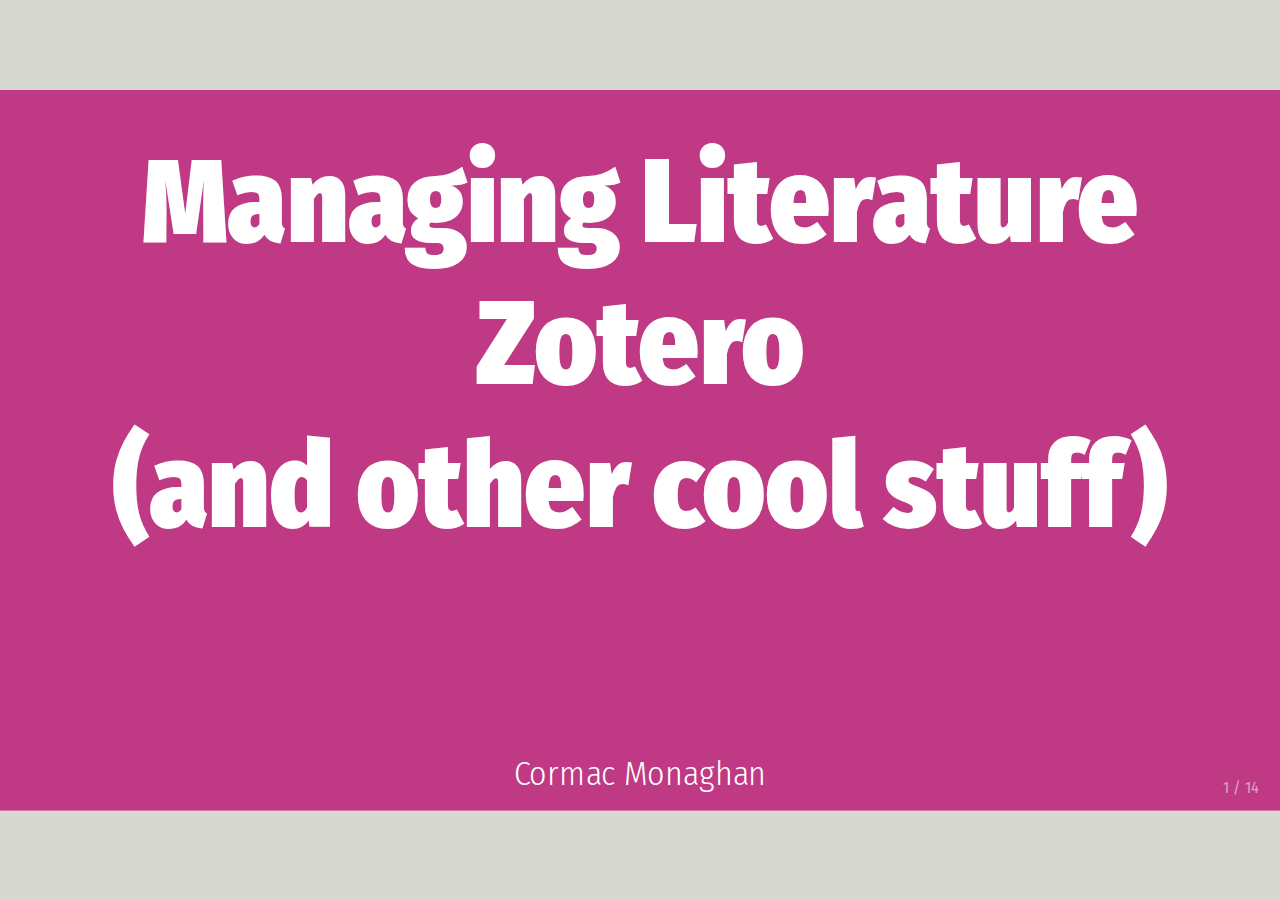
==== index.html @ 32633dfb "Changing to index for better rendering" ====
<!DOCTYPE html>
<html lang="" xml:lang="">
  <head>
    <title>Managing Literature: Zotero</title>
    <meta charset="utf-8" />
    <meta name="author" content="Cormac Monaghan" />
    <script src="libs/header-attrs-2.29/header-attrs.js"></script>
    <link href="libs/tile-view-0.2.6/tile-view.css" rel="stylesheet" />
    <script src="libs/tile-view-0.2.6/tile-view.js"></script>
    <link href="libs/panelset-0.3.0/panelset.css" rel="stylesheet" />
    <script src="libs/panelset-0.3.0/panelset.js"></script>
    <link rel="stylesheet" href="libs/sass33f24d635659508fbba3850b9d366c39/slides.min.css" type="text/css" />
    <link rel="stylesheet" href="libs/sass39817873defef5909beeb1848b401496/fonts.min.css" type="text/css" />
  </head>
  <body>
    <textarea id="source">




class: center middle main-title section-title-4

#  Managing Literature&lt;br&gt;Zotero&lt;br&gt;(and other cool stuff)

.class-info[.light[Cormac Monaghan]]
---

name: outline
class: title title-inv-1

# Plan for Today

--

.box-1.medium.sp-after-half[What is Zotero]

--

.box-2.medium.sp-after-half[Installing and using Zotero]

--

.box-5.medium.sp-after-half[Live demonstration]

--

.box-4.medium.sp-after-half[Some other cool stuff]

---

.center[
&lt;figure&gt;
 &lt;img src="files/img/Papers/pile_of_papers.png" width="600px"&gt;
 &lt;/figure&gt;
]

---

.center[
&lt;figure&gt;
 &lt;img src="files/img/Papers/messy_files.png" width="1000px"&gt;
 &lt;/figure&gt;
]

---

layout: false
name: what-is-zotero
class: center middle section-title section-title-1 animated fadeIn

# What is Zotero

---

layout: true
class: title title-1

---

# Reference Managers

.box-inv-1.medium[Store, organise, and export your citations]

--

.box-inv-5.medium[Highlight key text and take notes]

--

.box-inv-7.medium[Automatically create reference list]

--

.pull-left-3[
&lt;figure&gt;
 &lt;img src="files/img/angry_homer.png" width="100px"&gt;
 &lt;/figure&gt;
]

--

.pull-right-3[
&lt;figure&gt;
 &lt;img src="files/img/happy_homer.jpg" width="250px"&gt;
 &lt;/figure&gt;
]

---

# Zotero

.box-inv-1[Zotero is a **free** and **open-access** reference management tool that aids you in collecting, organizing, citing, &lt;br&gt;and sharing your research sources]

--

&lt;br&gt;

.box-inv-1[Save references from databases,  libraries, and the internet]

--

.box-inv-1[Write notes and comments and attach them to papers ]

--

.box-inv-1[Generate citations and reference lists]

---

layout: true
class: title title-2

---

# Installing Zotero

.box-inv-2[Zotero can be installed on all major operating systems via the [following link](https://www.zotero.org/download/)]

&lt;br&gt;

.center[
&lt;figure&gt;
 &lt;img src="files/img/Zotero/zotero_download.png" width="400px"&gt;
 &lt;/figure&gt;
]

---

# Zotero Browser Extension

.box-inv-2[For most internet browsers you can also install the &lt;br&gt;**Zotero Connector**]

&lt;br&gt;

.center[
&lt;figure&gt;
 &lt;img src="files/img/Zotero/zotero_connector.png" width="475px"&gt;
 &lt;/figure&gt;
]

---

# The Zotero Software

.center[
&lt;figure&gt;
 &lt;img src="files/img/Zotero/zotero_site.png" width="950px"&gt;
 &lt;/figure&gt;
]

---

# The Zotero Software

.center[
&lt;figure&gt;
 &lt;img src="files/img/Zotero/zotero_paper.png" width="800px"&gt;
 &lt;/figure&gt;
]

---

# Adding papers to Zotero

.box-2[I do not recommend these]

.box-inv-2[Manually adding in the details – **too much hassle**]

.box-inv-2[Searching via DOI or URL]

--

&lt;br&gt;

.box-2[I recommend these]

.box-inv-2[Downloading and copying the paper]

.box-inv-2[Using the Zotero Connector]

---

layout: false
name: live-demo
class: center middle section-title section-title-5 animated fadeIn

# Live demo

---

layout: false
name: other-stuff
class: center middle section-title section-title-4 animated fadeIn

# Other cool stuff



    </textarea>
<style data-target="print-only">@media screen {.remark-slide-container{display:block;}.remark-slide-scaler{box-shadow:none;}}</style>
<script src="libs/remark-latest.min.js"></script>
<script>var slideshow = remark.create({
  "highlightStyle": "github",
  "highlightLines": true,
  "countIncrementalSlides": false,
  "ratio": "16:9",
  "navigation": {
    "scroll": false
  }
});
if (window.HTMLWidgets) slideshow.on('afterShowSlide', function (slide) {
  window.dispatchEvent(new Event('resize'));
});
(function(d) {
  var s = d.createElement("style"), r = d.querySelector(".remark-slide-scaler");
  if (!r) return;
  s.type = "text/css"; s.innerHTML = "@page {size: " + r.style.width + " " + r.style.height +"; }";
  d.head.appendChild(s);
})(document);

(function(d) {
  var el = d.getElementsByClassName("remark-slides-area");
  if (!el) return;
  var slide, slides = slideshow.getSlides(), els = el[0].children;
  for (var i = 1; i < slides.length; i++) {
    slide = slides[i];
    if (slide.properties.continued === "true" || slide.properties.count === "false") {
      els[i - 1].className += ' has-continuation';
    }
  }
  var s = d.createElement("style");
  s.type = "text/css"; s.innerHTML = "@media print { .has-continuation { display: none; } }";
  d.head.appendChild(s);
})(document);
// delete the temporary CSS (for displaying all slides initially) when the user
// starts to view slides
(function() {
  var deleted = false;
  slideshow.on('beforeShowSlide', function(slide) {
    if (deleted) return;
    var sheets = document.styleSheets, node;
    for (var i = 0; i < sheets.length; i++) {
      node = sheets[i].ownerNode;
      if (node.dataset["target"] !== "print-only") continue;
      node.parentNode.removeChild(node);
    }
    deleted = true;
  });
})();
// add `data-at-shortcutkeys` attribute to <body> to resolve conflicts with JAWS
// screen reader (see PR #262)
(function(d) {
  let res = {};
  d.querySelectorAll('.remark-help-content table tr').forEach(tr => {
    const t = tr.querySelector('td:nth-child(2)').innerText;
    tr.querySelectorAll('td:first-child .key').forEach(key => {
      const k = key.innerText;
      if (/^[a-z]$/.test(k)) res[k] = t;  // must be a single letter (key)
    });
  });
  d.body.setAttribute('data-at-shortcutkeys', JSON.stringify(res));
})(document);
(function() {
  "use strict"
  // Replace <script> tags in slides area to make them executable
  var scripts = document.querySelectorAll(
    '.remark-slides-area .remark-slide-container script'
  );
  if (!scripts.length) return;
  for (var i = 0; i < scripts.length; i++) {
    var s = document.createElement('script');
    var code = document.createTextNode(scripts[i].textContent);
    s.appendChild(code);
    var scriptAttrs = scripts[i].attributes;
    for (var j = 0; j < scriptAttrs.length; j++) {
      s.setAttribute(scriptAttrs[j].name, scriptAttrs[j].value);
    }
    scripts[i].parentElement.replaceChild(s, scripts[i]);
  }
})();
(function() {
  var links = document.getElementsByTagName('a');
  for (var i = 0; i < links.length; i++) {
    if (/^(https?:)?\/\//.test(links[i].getAttribute('href'))) {
      links[i].target = '_blank';
    }
  }
})();
// adds .remark-code-has-line-highlighted class to <pre> parent elements
// of code chunks containing highlighted lines with class .remark-code-line-highlighted
(function(d) {
  const hlines = d.querySelectorAll('.remark-code-line-highlighted');
  const preParents = [];
  const findPreParent = function(line, p = 0) {
    if (p > 1) return null; // traverse up no further than grandparent
    const el = line.parentElement;
    return el.tagName === "PRE" ? el : findPreParent(el, ++p);
  };

  for (let line of hlines) {
    let pre = findPreParent(line);
    if (pre && !preParents.includes(pre)) preParents.push(pre);
  }
  preParents.forEach(p => p.classList.add("remark-code-has-line-highlighted"));
})(document);</script>

<script>
slideshow._releaseMath = function(el) {
  var i, text, code, codes = el.getElementsByTagName('code');
  for (i = 0; i < codes.length;) {
    code = codes[i];
    if (code.parentNode.tagName !== 'PRE' && code.childElementCount === 0) {
      text = code.textContent;
      if (/^\\\((.|\s)+\\\)$/.test(text) || /^\\\[(.|\s)+\\\]$/.test(text) ||
          /^\$\$(.|\s)+\$\$$/.test(text) ||
          /^\\begin\{([^}]+)\}(.|\s)+\\end\{[^}]+\}$/.test(text)) {
        code.outerHTML = code.innerHTML;  // remove <code></code>
        continue;
      }
    }
    i++;
  }
};
slideshow._releaseMath(document);
</script>
<!-- dynamically load mathjax for compatibility with self-contained -->
<script>
(function () {
  var script = document.createElement('script');
  script.type = 'text/javascript';
  script.src  = 'https://mathjax.rstudio.com/latest/MathJax.js?config=TeX-MML-AM_CHTML';
  if (location.protocol !== 'file:' && /^https?:/.test(script.src))
    script.src  = script.src.replace(/^https?:/, '');
  document.getElementsByTagName('head')[0].appendChild(script);
})();
</script>
  </body>
</html>
---- libs/tile-view-0.2.6/tile-view.css ----
.remark__tile-view * {
  box-sizing: border-box;
}

.remark__tile-view {
  background: lightgray;
  position: relative;
  width: 100%;
  height: 100%;
  padding: 3em;
  font-size: 18px;
  box-sizing: border-box;
  overflow: scroll;
}

.remark__tile-view__header {
  text-align: center;
}

.remark__tile-view__tiles {
  display: grid;
  /* Set column width in JS */
  /* grid-template-columns: repeat(auto-fill, minmax(300px, 1fr)); */
  justify-items: center;
}

.remark__tile-view__tile {
  position: relative;
  margin: 0.5em;
  padding: 0.5em;
}

.remark__tile-view__slide-container {
  margin: 0 auto;
}

.remark__tile-view__tile--current {
  background: #ffd863;
  border: 5px solid #ffd863;
  margin: calc(0.5em - 5px);
  border-radius: 0;
}

.remark__tile-view__tile--seen {
  opacity: 0.5;
}

.remark__tile-view__tile:hover {
  /* background: #993d70; */
  background: #44bc96;
  opacity: 1;
}
---- libs/panelset-0.3.0/panelset.css ----
/*
* Prefixed by https://autoprefixer.github.io
* PostCSS: v8.4.14,
* Autoprefixer: v10.4.7
* Browsers: >0.3%,last 2 versions,not dead
*/

.panelset {
  width: 100%;
  position: relative;
  --_tabs-separator-color: var(--panel-tabs-separator-color, var(--panel-tabs-border-bottom, #ddd));
  --_tabs-separator-width: var(--panel-tabs-separator-width, 2px);
  --_tabs-separator: var(--_tabs-separator-width) solid var(--_tabs-separator-color);
  --_tabs-sideways-max-width: var(--panel-tabs-sideways-max-width, 25%);
  --_tabs-spacing: var(--panel-tabs-spacing, 0);

  --_foreground: var(--panel-tab-foreground, currentColor);
  --_background: var(--panel-tab-background, unset);
  --_active-foreground: var(--panel-tab-active-foreground, currentColor);
  --_active-background: var(--panel-tab-active-background, unset);
  --_hover-foreground: var(--panel-tab-hover-foreground, currentColor);
  --_hover-background: var(--panel-tab-hover-background, unset);

  --_border-color: var(--panel-tab-border-color, transparent);
  --_border-top-color: var(--panel-tab-border-top-color, var(--_border-color));
  --_border-bottom-color: var(--panel-tab-border-bottom-color, var(--_border-color));
  --_border-width: var(--_tabs-separator-width) 0;
  --_border-radius: var(--panel-tab-border-radius, 0);

  --_active-border-color: var(--panel-tab-active-border-color, currentColor);
  --_active-border-top-color: var(--panel-tab-active-border-top-color, var(--_active-border-color));
  --_active-border-bottom-color: var(--panel-tab-active-border-bottom-color, var(--_active-border-color));

  --_hover-border-top-color: var(--panel-tab-hover-border-top-color, transparent);
  --_hover-border-bottom-color: var(--panel-tab-hover-border-bottom-color, currentColor);

  --_focus-ring: var(
    --panel-tab-focus-ring,
    solid var(--bs-focus-ring-color, var(--_active-border-color)) var(--bs-focus-ring-width, 2px)
  );

  --_inactive-opacity: var(--panel-tab-inactive-opacity, 0.5);
  --_font-family: var(--panel-tab-font-family, inherit);
  --_transition-duration: var(--panel-tab-transition-duration, 0.5s);
}

.panelset * {
  box-sizing: border-box;
}

.panelset .panel-tabs {
  display: flex;
  flex-wrap: wrap;
  flex-direction: row;
  justify-content: start;
  align-items: center;
  overflow: visible;
  padding: 0;
  gap: var(--_tabs-spacing);
  border-bottom: var(--_tabs-separator);
}

.panelset .panel-tabs * {
  transition: opacity var(--_transition-duration) ease;
}

.panelset .panel-tabs .panel-tab {
  min-height: 50px;
  display: flex;
  justify-content: center;
  align-items: center;
  padding: 0.5em 1em;
  font-family: var(--_font-family);
  opacity: var(--_inactive-opacity);
  border-width: var(--_border-width);
  border-style: solid;
  border-radius: var(--_border-radius);
  border-top-color: var(--_border-top-color);
  border-bottom-color: var(--_border-bottom-color);
  margin-bottom: calc(-1 * var(--_tabs-separator-width));
  color: var(--_foreground);
  background-color: var(--_background);
  list-style: none;
  z-index: 5;
}

.panelset .panel-tabs .panel-tab > a {
  color: currentColor;
  text-decoration: none;
  border: none;
  width: 100%;
  height: 100%;
}

.panelset .panel-tabs .panel-tab > a:focus {
  outline: none;
  text-decoration: none;
  border: none;
}

.panelset .panel-tabs .panel-tab > a:hover {
  text-decoration: none;
  border: none;
}

.panelset .panel-tabs .panel-tab:hover {
  opacity: 1;
  cursor: pointer;
  z-index: 10;
}

.panelset .panel-tabs .panel-tab:hover {
  --_border-top-color: var(--_hover-border-top-color);
  --_border-bottom-color: var(--_hover-border-bottom-color);
  --_foreground: var(--_hover-foreground);
  --_background: var(--_hover-background);
}

.panelset .panel-tabs .panel-tab.panel-tab-active {
  --_foreground: var(--_active-foreground);
  --_background: var(--_active-background);
  --_border-top-color: var(--_active-border-top-color);
  --_border-bottom-color: var(--_active-border-bottom-color);
  opacity: 1;
}

.panelset .panel-tabs .panel-tab:focus {
  outline: none;
}

.panelset .panel-tabs .panel-tab:focus > a {
  outline: var(--_focus-ring);
  outline-offset: 2px;
}

.panelset .panel-tabs .panel-tab:focus[tabindex="-1"] > a {
  outline: none;
}

.panelset .panel {
  display: none;
}

.panelset .panel-active {
  display: block;
}

.panelset .panel > :first-child,
.panelset .panel > section:first-child > :first-child {
  margin-top: 0;
}

/* ---- Sideways Panelset ---- */

@media (min-width: 480px) {
  .panelset[aria-orientation="vertical"] {
    display: flex;
    flex-direction: row;
    margin-bottom: 1rem;
  }

  .panelset[aria-orientation="vertical"] .panel-tabs {
    box-shadow: none;
    flex-direction: column;
    align-items: stretch;
    margin: 0;
    margin-right: 1em;
    border-right: var(--_tabs-separator);
    border-bottom: unset;
    max-width: var(--_tabs-sideways-max-width);
  }

  .panelset[aria-orientation="vertical"] .panel {
    max-width: calc(100% - var(--_tabs-sideways-max-width) - 1em);
  }

  .panelset[aria-orientation="vertical"] .panel-tabs .panel-tab {
    border-top: unset;
    border-bottom: unset;
    padding-left: 0;
  }

  .panelset[aria-orientation="vertical"]:not(.right) .panel-tabs .panel-tab {
    text-align: left;
    border-right: var(--_tabs-separator-width) solid var(--_border-bottom-color);
    margin-right: calc(-1 * var(--_tabs-separator-width));
  }

  .panelset[aria-orientation="vertical"].right .panel-tabs .panel-tab {
    text-align: right;
    border-left: var(--_tabs-separator-width) solid var(--_border-bottom-color);
    margin-left: calc(-1 * var(--_tabs-separator-width));
  }

  .panelset[aria-orientation="vertical"].right {
    flex-direction: row-reverse;
    justify-content: space-between;
  }

  .panelset[aria-orientation="vertical"].right .panel-tabs {
    margin-right: 0;
    margin-left: 1em;
    border-right: unset;
    border-left: var(--_tabs-separator);
  }

  .panelset[aria-orientation="vertical"].right .panel-tabs .panel-tab {
    padding-left: 1em;
    width: 100%;
  }

  .panelset[aria-orientation="vertical"].right .panel-tabs .panel-tab a {
    text-align: right;
  }
}

/*
  This next part repeats the same CSS inside the @media query above but with
  remarkjs-specific classes to ensure that sideways panelsets are always used.
  In the future, we could use CSS nesting instead once it's availble.
*/

.remark-container .panelset[aria-orientation="vertical"] {
  display: flex;
  flex-direction: row;
}

.remark-container .panelset[aria-orientation="vertical"] .panel-tabs {
  box-shadow: none;
  flex-direction: column;
  align-items: stretch;
  margin: 0;
  margin-right: 1em;
  border-right: var(--_tabs-separator);
  border-bottom: unset;
  max-width: var(--_tabs-sideways-max-width);
}

.remark-container .panelset[aria-orientation="vertical"] .panel {
  max-width: calc(100% - var(--_tabs-sideways-max-width) - 1em);
}

.remark-container .panelset[aria-orientation="vertical"] .panel-tabs .panel-tab {
  border-top: unset;
  border-bottom: unset;
  padding-left: 0;
}

.remark-container .panelset[aria-orientation="vertical"]:not(.right) .panel-tabs .panel-tab {
  text-align: left;
  border-right: var(--_tabs-separator-width) solid var(--_border-bottom-color);
  margin-right: calc(-1 * var(--_tabs-separator-width));
}

.remark-container .panelset[aria-orientation="vertical"].right .panel-tabs .panel-tab {
  text-align: right;
  border-left: var(--_tabs-separator-width) solid var(--_border-bottom-color);
  margin-left: calc(-1 * var(--_tabs-separator-width));
}

.remark-container .panelset[aria-orientation="vertical"].right {
  flex-direction: row-reverse;
  justify-content: space-between;
}

.remark-container .panelset[aria-orientation="vertical"].right .panel-tabs {
  margin-right: 0;
  margin-left: 1em;
  border-right: unset;
  border-left: var(--_tabs-separator);
}

.remark-container .panelset[aria-orientation="vertical"].right .panel-tabs .panel-tab {
  padding-left: 1em;
  width: 100%;
}

.remark-container .panelset[aria-orientation="vertical"].right .panel-tabs .panel-tab a {
  text-align: right;
}

/* Other remarkjs (xaringan) specific styles */
.remark-container .panelset .panel-tabs .panel-tab:focus > a {
  /* The outline isn't needed, since navigation is always <- or -> */
  outline: none;
}

/* Reveal (Quarto) specific styles */
.reveal .panelset .panel-tabs {
  margin-left: 0;
}
---- libs/sass33f24d635659508fbba3850b9d366c39/slides.min.css ----
.remark-slide-content{font-size:40px;padding:1em 1em 1em 1em}.remark-slide-content p{margin:0.5em 0}.remark-slide-content h1{font-size:1.7em;line-height:1em;margin-top:0;text-align:center}.huge{font-size:2.2em}.large{font-size:1.7em}.normal{font-size:1em}.medium{font-size:1.4em}.SMALL{font-size:0.9em}.small{font-size:0.8em}.tiny{font-size:0.5em}.light{font-weight:300}.full-width{width:100%}.remark-slide-number{font-size:15px}figure{margin:15px}figcaption{font-size:0.5em}.pull-left h2,.pull-right h2,.pull-left-3 h2,.pull-middle-3 h2,.pull-right-3 h2{margin-top:0.3em}.cell-left{text-align:left}.cell-right{text-align:right}.cell-center{text-align:center}.frame{border:1px #000000 solid;padding:20px;box-sizing:border-box}.bg-full{background-size:cover}.bg-90{background-size:90%;background-position-y:30%}.bg-y-75{background-position-y:75%}.sp-after{margin-bottom:1em !important}.sp-after-half{margin-bottom:0.7em !important}.remark-code,.remark-inline-code{font-size:0.75em}.left-code{color:#777;width:48%;height:92%;float:left}.right-plot{width:50%;float:right;padding-left:1%}.left-code .remark-code,.left-code .remark-inline-code{font-size:0.5em}.small-code .remark-code,.small-code .remark-inline-code{font-size:0.5em}.main-title{color:#FFFFFF}.main-title{text-align:center}.main-title h1{font-weight:900;font-size:2.8em;line-height:1.2;margin-bottom:2em}.main-title p{font-size:0.8em}.main-title .class-info{position:absolute;width:100%;left:0;bottom:calc(0% + 0.5em)}.section-title h1,.section-title-inv h1{color:#FFFFFF;font-size:2.3em;line-height:1.3}.pull-left-3{float:left;width:30%;padding:0 2.5% 0 0}.pull-middle-3{float:left;width:30%;padding:0 2.5%}.pull-right-3{float:right;width:30%;padding:0 0 0 2.5%}.pull-right-3~*{clear:both}.pull-left-wide{float:left;width:65%}.pull-left-narrow{float:left;width:32%}.pull-right-wide{float:right;width:65%}.pull-right-narrow{float:right;width:32%}.pull-right-narrow~*,.pull-right-wide~*{clear:both}.title{padding-top:0em;border-top:110px solid #777777}.title h1{margin-top:-85px;margin-bottom:50px}.title-1{border-top-color:#0D0887}.title-2{border-top-color:#5601A4}.title-3{border-top-color:#900DA4}.title-4{border-top-color:#BF3984}.title-5{border-top-color:#E16462}.title-6{border-top-color:#F89441}.title-7{border-top-color:#FCCE25}.title-inv-1{border-top-color:#B2B1F9}.title-inv-2{border-top-color:#CBB5FF}.title-inv-3{border-top-color:#EFB3FF}.title-inv-4{border-top-color:#FFC0DC}.title-inv-5{border-top-color:#FFD0CF}.title-inv-6{border-top-color:#FFDFD1}.title-inv-7{border-top-color:#FFF0D4}.color-1{color:#0D0887}.color-2{color:#5601A4}.color-3{color:#900DA4}.color-4{color:#BF3984}.color-5{color:#E16462}.color-6{color:#F89441}.color-7{color:#FCCE25}.color-light-1{color:#B2B1F9}.color-light-2{color:#CBB5FF}.color-light-3{color:#EFB3FF}.color-light-4{color:#FFC0DC}.color-light-5{color:#FFD0CF}.color-light-6{color:#FFDFD1}.color-light-7{color:#FFF0D4}.box-1,.section-title-1{background-color:#0D0887}.box-2,.section-title-2{background-color:#5601A4}.box-3,.section-title-3{background-color:#900DA4}.box-4,.section-title-4{background-color:#BF3984}.box-5,.section-title-5{background-color:#E16462}.box-6,.section-title-6{background-color:#F89441}.box-7,.section-title-7{background-color:#FCCE25}.box-inv-1,.section-title-inv-1{background-color:#B2B1F9}.box-inv-2,.section-title-inv-2{background-color:#CBB5FF}.box-inv-3,.section-title-inv-3{background-color:#EFB3FF}.box-inv-4,.section-title-inv-4{background-color:#FFC0DC}.box-inv-5,.section-title-inv-5{background-color:#FFD0CF}.box-inv-6,.section-title-inv-6{background-color:#FFDFD1}.box-inv-7,.section-title-inv-7{background-color:#FFF0D4}.box-inv-1,.title-inv-1 h1,.section-title-inv-1 h1{color:#0D0887}.box-inv-2,.title-inv-2 h1,.section-title-inv-2 h1{color:#5601A4}.box-inv-3,.title-inv-3 h1,.section-title-inv-3 h1{color:#900DA4}.box-inv-4,.title-inv-4 h1,.section-title-inv-4 h1{color:#BF3984}.box-inv-5,.title-inv-5 h1,.section-title-inv-5 h1{color:#E16462}.box-inv-6,.title-inv-6 h1,.section-title-inv-6 h1{color:#F89441}.box-inv-7,.title-inv-7 h1,.section-title-inv-7 h1{color:#FCCE25}.box-7,.box-6,.box-5,.box-4,.box-3,.box-2,.box-1,.title-7 h1,.title-6 h1,.title-5 h1,.title-4 h1,.title-3 h1,.title-2 h1,.title-1 h1,.section-title h1{color:#FFFFFF}.box-7,.box-inv-7,.box-6,.box-inv-6,.box-5,.box-inv-5,.box-4,.box-inv-4,.box-3,.box-inv-3,.box-2,.box-inv-2,.box-1,.box-inv-1{margin:0em auto;overflow:hidden;padding:0.1em 0.4em;font-weight:600;display:table;text-align:center}.float-left{text-align:left}.float-right{text-align:right}.float-left .box-1,.float-left .box-inv-1,.float-right .box-1,.float-right .box-inv-1{display:inline}.float-left .box-2,.float-left .box-inv-2,.float-right .box-2,.float-right .box-inv-2{display:inline}.float-left .box-3,.float-left .box-inv-3,.float-right .box-3,.float-right .box-inv-3{display:inline}.float-left .box-4,.float-left .box-inv-4,.float-right .box-4,.float-right .box-inv-4{display:inline}.float-left .box-5,.float-left .box-inv-5,.float-right .box-5,.float-right .box-inv-5{display:inline}.float-left .box-6,.float-left .box-inv-6,.float-right .box-6,.float-right .box-inv-6{display:inline}.float-left .box-7,.float-left .box-inv-7,.float-right .box-7,.float-right .box-inv-7{display:inline}.corner-ribbon{width:425px;position:fixed;top:auto;bottom:50px;left:-85px;transform:rotate(35deg);-webkit-transform:rotate(35deg);box-shadow:0 0 3px rgba(0,0,0,0.3);text-align:center;font-size:0.6em;padding:0.25em 0;background:#BF3984;color:#FFFFFF}
---- libs/sass39817873defef5909beeb1848b401496/fonts.min.css ----
@import url("https://fonts.googleapis.com/css2?family=Fira+Sans+Condensed:ital,wght@0,300;0,400;0,600;0,900;1,300;1,400;1,600;1,900&display=swap");@import url("https://fonts.googleapis.com/css2?family=Source+Code+Pro:wght@400;700&display=swap");body,h1,h2,h3{font-family:'Fira Sans Condensed', sans}h1,h2,h3{font-weight:600}.remark-code,.remark-inline-code{font-family:'Source Code Pro', 'Lucida Console', Monaco, monospace}
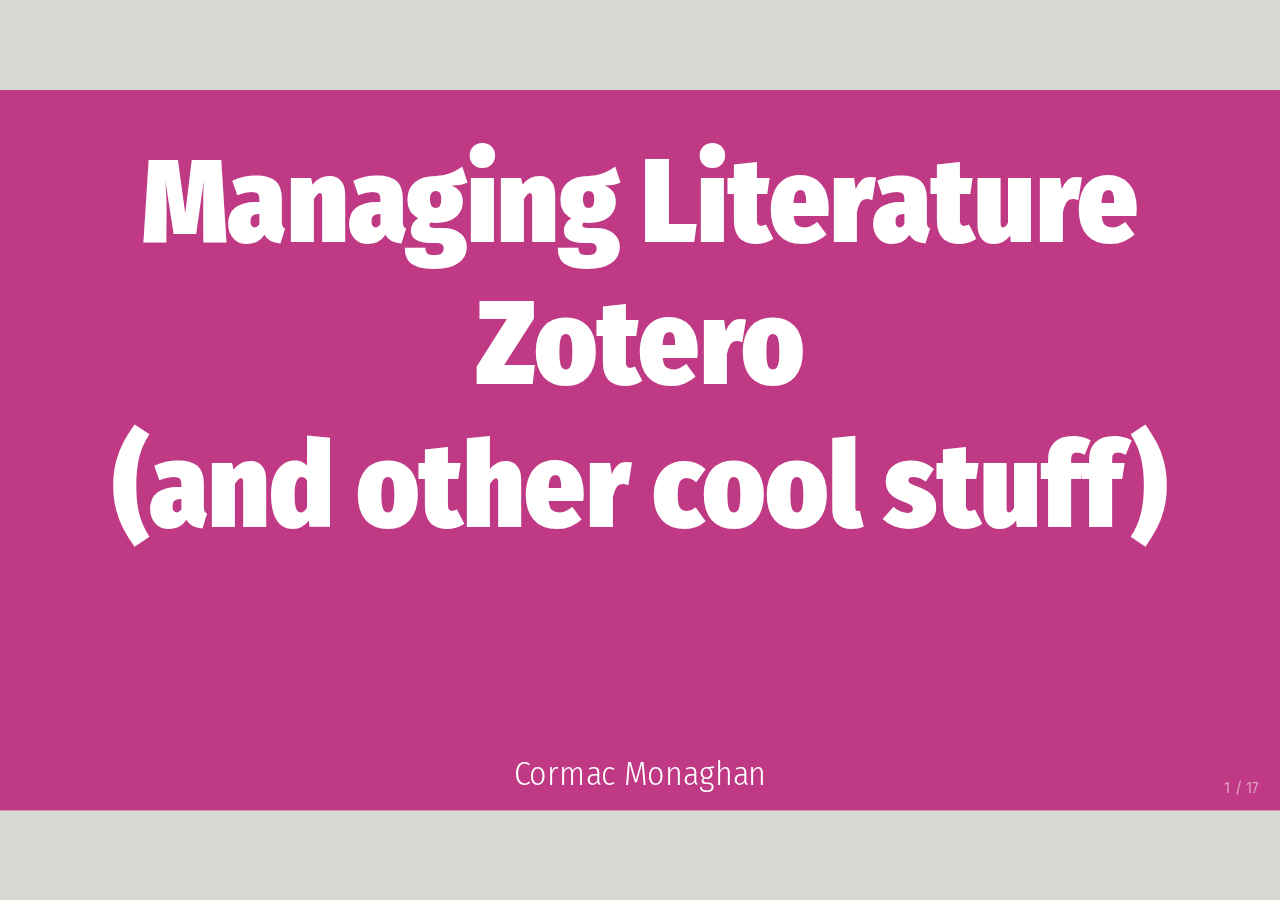
==== commit d7e95bf4: "Adding QR codes" ====
--- a/index.html
+++ b/index.html
@@ -25,6 +25,19 @@
 .class-info[.light[Cormac Monaghan]]
 ---
 
+name: qr-code
+class: title title-inv-1
+
+# Follow along
+
+.center[
+&lt;figure&gt;
+ &lt;img src="files/img/qr-code.svg" width="500px"&gt;
+ &lt;/figure&gt;
+]
+
+---
+
 name: outline
 class: title title-inv-1
 
@@ -214,8 +227,26 @@
 
 # Other cool stuff
 
-
-
+---
+
+layout: true
+class: title title-inv-4
+
+---
+
+# Other cool stuff
+
+.box-inv-4.medium.sp-after-half[Connected Papers]
+
+.box-inv-4.medium.sp-after-half[Semantic Scholar]
+
+.box-inv-4.medium.sp-after-half[Unpaywall]
+
+&lt;br&gt;
+
+.box-4.medium.sp-after-half[SciHub]
+
+---
     </textarea>
 <style data-target="print-only">@media screen {.remark-slide-container{display:block;}.remark-slide-scaler{box-shadow:none;}}</style>
 <script src="libs/remark-latest.min.js"></script>
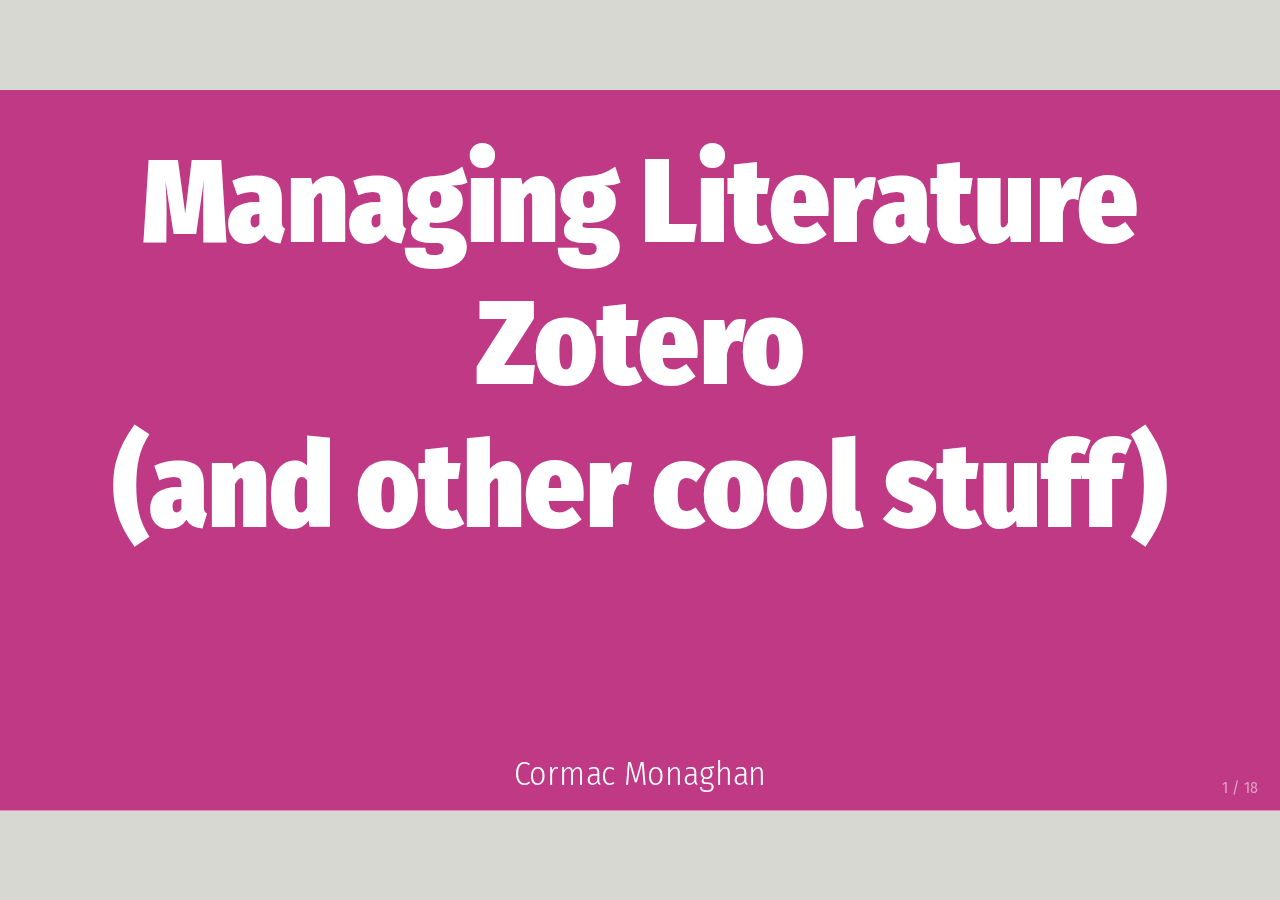
==== commit feb0b5e2: "Updating slides" ====
--- a/index.html
+++ b/index.html
@@ -23,6 +23,7 @@
 #  Managing Literature&lt;br&gt;Zotero&lt;br&gt;(and other cool stuff)
 
 .class-info[.light[Cormac Monaghan]]
+
 ---
 
 name: qr-code
@@ -58,6 +59,14 @@
 --
 
 .box-4.medium.sp-after-half[Some other cool stuff]
+
+---
+
+layout: false
+name: what-are-managers
+class: center middle section-title section-title-2 animated fadeIn
+
+# What are reference managers
 
 ---
 
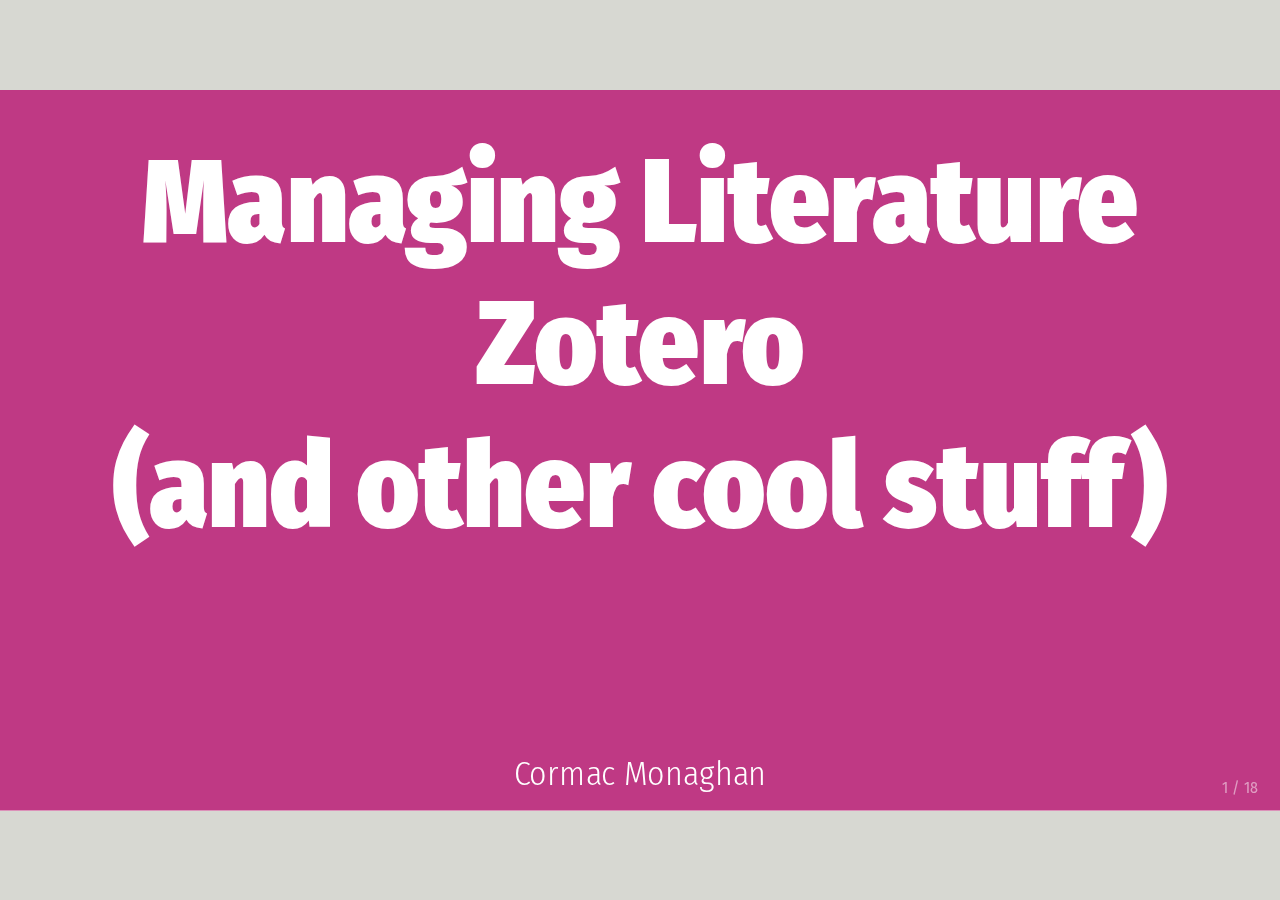
==== commit 7cb23352: "Updating slides" ====
--- a/index.html
+++ b/index.html
@@ -64,7 +64,7 @@
 
 layout: false
 name: what-are-managers
-class: center middle section-title section-title-2 animated fadeIn
+class: center middle section-title section-title-6 animated fadeIn
 
 # What are reference managers
 
@@ -76,11 +76,54 @@
  &lt;/figure&gt;
 ]
 
+???
+
+Have you ever started an assignment, opened Google Scholar, and suddenly realise you are drowning in a mountain of papers. You have 20 tabs open, 5 PDFs downloaded, and you are not sure which paper is which. 
+
 ---
 
 .center[
 &lt;figure&gt;
  &lt;img src="files/img/Papers/messy_files.png" width="1000px"&gt;
+ &lt;/figure&gt;
+]
+
+???
+
+Or you have a home screen that looks like this
+
+---
+
+layout: true
+class: title title-6
+
+---
+
+# Reference Managers
+
+.box-inv-1.medium[Store, organise, and export your citations]
+
+--
+
+.box-inv-5.medium[Highlight key text and take notes]
+
+--
+
+.box-inv-7.medium[Automatically create reference list]
+
+--
+
+.pull-left-3[
+&lt;figure&gt;
+ &lt;img src="files/img/angry_homer.svg" width="100px"&gt;
+ &lt;/figure&gt;
+]
+
+--
+
+.pull-right-3[
+&lt;figure&gt;
+ &lt;img src="files/img/happy_homer.jpg" width="250px"&gt;
  &lt;/figure&gt;
 ]
 
@@ -99,36 +142,6 @@
 
 ---
 
-# Reference Managers
-
-.box-inv-1.medium[Store, organise, and export your citations]
-
---
-
-.box-inv-5.medium[Highlight key text and take notes]
-
---
-
-.box-inv-7.medium[Automatically create reference list]
-
---
-
-.pull-left-3[
-&lt;figure&gt;
- &lt;img src="files/img/angry_homer.png" width="100px"&gt;
- &lt;/figure&gt;
-]
-
---
-
-.pull-right-3[
-&lt;figure&gt;
- &lt;img src="files/img/happy_homer.jpg" width="250px"&gt;
- &lt;/figure&gt;
-]
-
----
-
 # Zotero
 
 .box-inv-1[Zotero is a **free** and **open-access** reference management tool that aids you in collecting, organizing, citing, &lt;br&gt;and sharing your research sources]
@@ -256,6 +269,16 @@
 .box-4.medium.sp-after-half[SciHub]
 
 ---
+
+# Questions
+
+&lt;br&gt;
+&lt;br&gt;
+&lt;br&gt;
+
+--
+
+.box-4.medium.sp-after-half[Do you want to see a dancing shark]
     </textarea>
 <style data-target="print-only">@media screen {.remark-slide-container{display:block;}.remark-slide-scaler{box-shadow:none;}}</style>
 <script src="libs/remark-latest.min.js"></script>
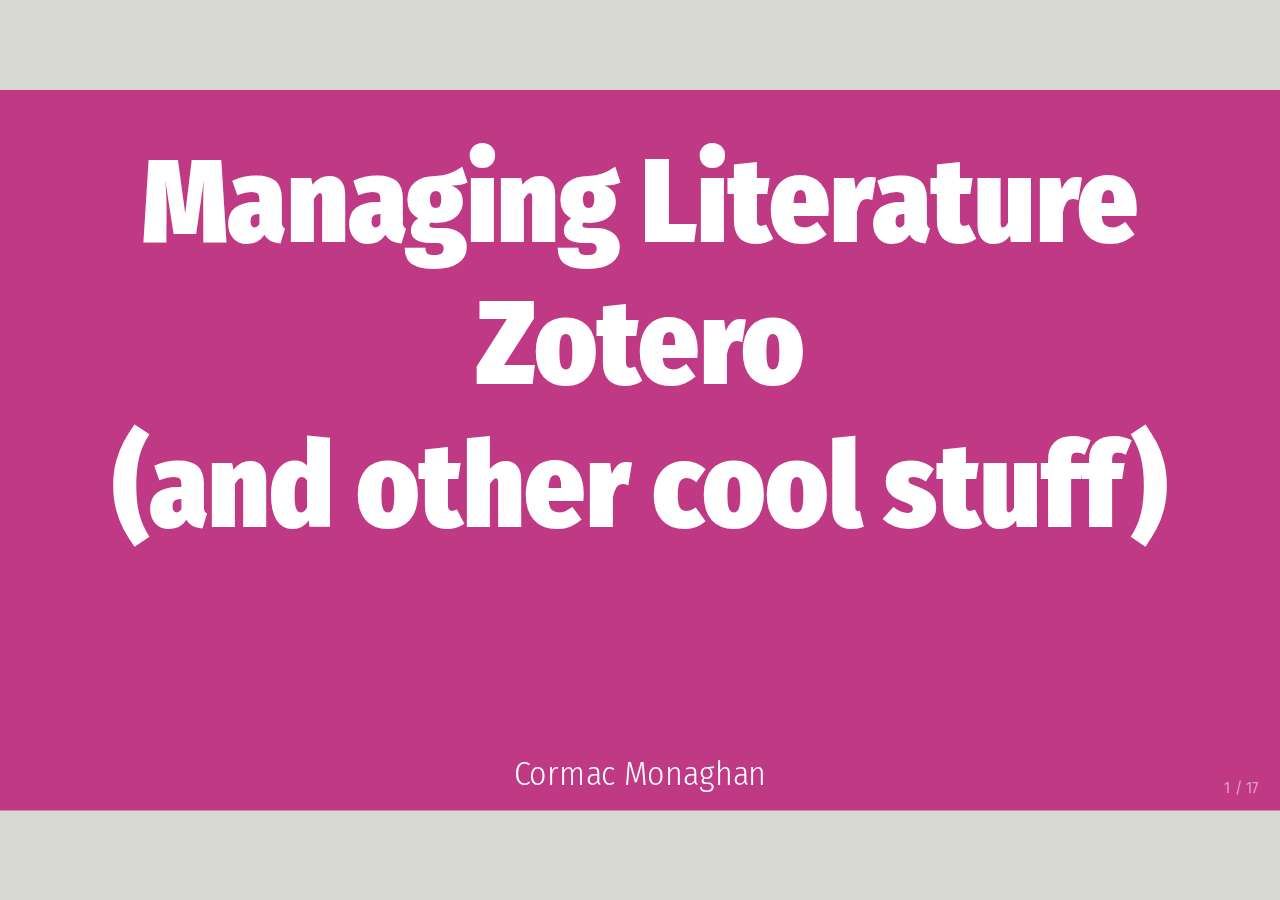
==== commit e37f9828: "Final slide update (hopefully)" ====
--- a/index.html
+++ b/index.html
@@ -27,7 +27,7 @@
 ---
 
 name: qr-code
-class: title title-inv-1
+class: title title-inv-4
 
 # Follow along
 
@@ -40,7 +40,7 @@
 ---
 
 name: outline
-class: title title-inv-1
+class: title title-inv-4
 
 # Plan for Today
 
@@ -131,34 +131,34 @@
 
 layout: false
 name: what-is-zotero
-class: center middle section-title section-title-1 animated fadeIn
+class: center middle section-title section-title-4 animated fadeIn
 
 # What is Zotero
 
 ---
 
 layout: true
-class: title title-1
+class: title title-4
 
 ---
 
 # Zotero
 
-.box-inv-1[Zotero is a **free** and **open-access** reference management tool that aids you in collecting, organizing, citing, &lt;br&gt;and sharing your research sources]
+.box-inv-4[Zotero is a **free** and **open-access** reference management tool that aids you in collecting, organizing, citing, &lt;br&gt;and sharing your research sources]
 
 --
 
 &lt;br&gt;
 
-.box-inv-1[Save references from databases,  libraries, and the internet]
-
---
-
-.box-inv-1[Write notes and comments and attach them to papers ]
-
---
-
-.box-inv-1[Generate citations and reference lists]
+.box-inv-4[Save references from databases,  libraries, and the internet]
+
+--
+
+.box-inv-4[Write notes and comments and attach them to papers ]
+
+--
+
+.box-inv-4[Generate citations and reference lists]
 
 ---
 
@@ -245,40 +245,28 @@
 
 layout: false
 name: other-stuff
-class: center middle section-title section-title-4 animated fadeIn
+class: center middle section-title section-title-1 animated fadeIn
 
 # Other cool stuff
 
 ---
 
 layout: true
-class: title title-inv-4
+class: title title-inv-1
 
 ---
 
 # Other cool stuff
 
-.box-inv-4.medium.sp-after-half[Connected Papers]
-
-.box-inv-4.medium.sp-after-half[Semantic Scholar]
-
-.box-inv-4.medium.sp-after-half[Unpaywall]
+.box-inv-1.medium.sp-after-half[[Connected Papers](https://www.connectedpapers.com/)]
+
+.box-inv-1.medium.sp-after-half[[Semantic Scholar](https://www.semanticscholar.org/)]
+
+.box-inv-1.medium.sp-after-half[[Unpaywall](https://unpaywall.org/)]
 
 &lt;br&gt;
 
-.box-4.medium.sp-after-half[SciHub]
-
----
-
-# Questions
-
-&lt;br&gt;
-&lt;br&gt;
-&lt;br&gt;
-
---
-
-.box-4.medium.sp-after-half[Do you want to see a dancing shark]
+.box-1.medium.sp-after-half[SciHub]
     </textarea>
 <style data-target="print-only">@media screen {.remark-slide-container{display:block;}.remark-slide-scaler{box-shadow:none;}}</style>
 <script src="libs/remark-latest.min.js"></script>
